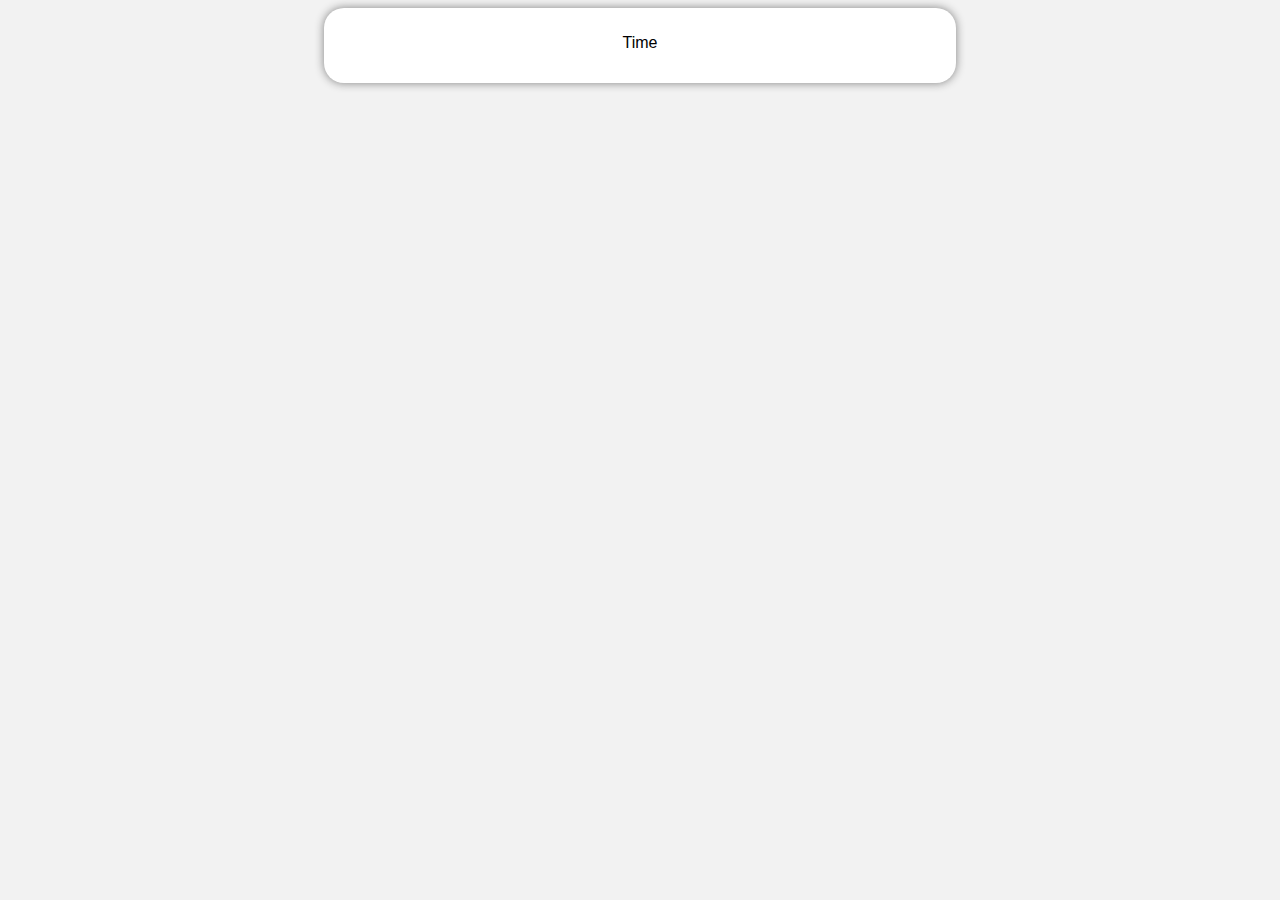
==== alarm.html @ 74199ba8 "The clock has been made 2" ====
<!DOCTYPE html>
<html lang="en">
<head>
    <meta charset="UTF-8">
    <meta name="viewport" content="width=device-width, initial-scale=1.0">
    <title>Alarm</title>
    <style>
        body{
            background-color: rgb(242, 242, 242);
            font-family: sans-serif;
        }
        main{ 
            width: 50%;
            padding: 10px 0px;
            margin: auto;
            background-color: white;
            border-radius: 20px;
            box-shadow: 0px 0px 10px gray;
        }
        h1, p{
            text-align: center;
        }
    </style>
</head>
<body> 
    <main>
        <p>Time</p>
        <h1 id="h1"></h1>
    </main>
</body>
<script>
    setInterval(()=>{
        let h1 = document.getElementById("h1");
        let date = new Date();
        let hour = date.getHours();
        let min = date.getMinutes();
        let sec = date.getSeconds();
        h1.innerHTML = `${hour}:${min}:${sec} ${hour >= 12 ? `PM` : `AM`}`
    }, 1000)
</script>
</html>
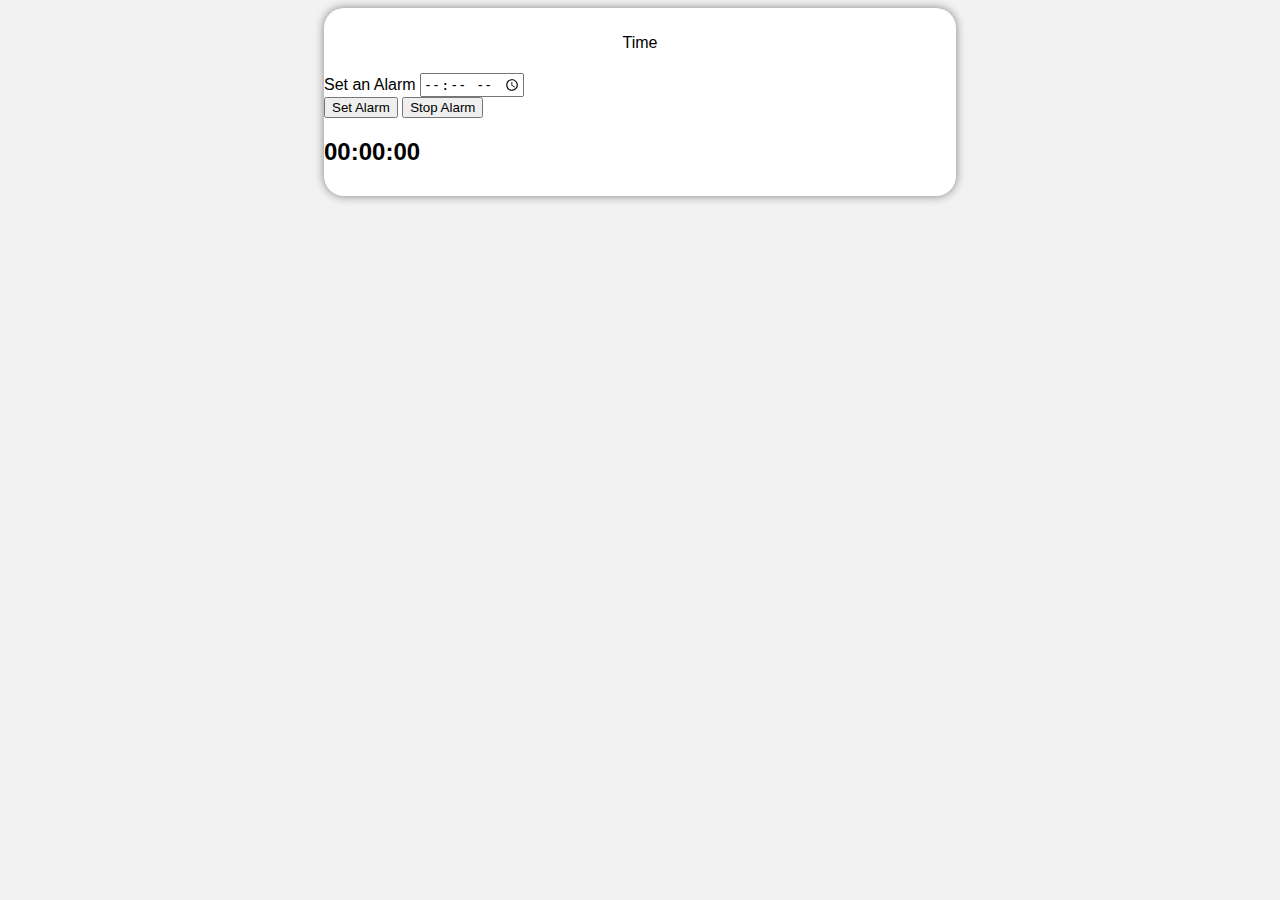
==== commit 2afe2940: "The alaram display ain't working" ====
--- a/alarm.html
+++ b/alarm.html
@@ -9,7 +9,7 @@
             background-color: rgb(242, 242, 242);
             font-family: sans-serif;
         }
-        main{ 
+        section{ 
             width: 50%;
             padding: 10px 0px;
             margin: auto;
@@ -23,12 +23,65 @@
     </style>
 </head>
 <body> 
-    <main>
+    <section>
         <p>Time</p>
         <h1 id="h1"></h1>
-    </main>
+        <div>
+            <main>
+                <label for="alarmTime">Set an Alarm</label>
+                <input type="time" id="alarmTime">
+            </main>
+            <button onclick="setAlarm()">Set Alarm</button>
+            <button onclick="stopAlarm()">Stop Alarm</button>
+        </div>
+        <h2 id="clock">00:00:00</h2>
+    </section>
 </body>
 <script>
+    let alarmInterval;
+
+    function setAlarm(){
+        const alarmTime = document.getElementById("alarmTime");
+        if (alarmTime) {
+            const now = new Date();
+            const alarm = new Date(now.toDateString() + ' ' + alarmTime);
+
+            const currentTime = new Date();
+            const timeUntilAlarm = alarm - currentTime;
+
+            if (timeUntilAlarm <= 0) {
+                alert("Please enter a time that is in the future");
+                return
+            }
+
+            alarmInterval = setInterval(function () {
+                const currentTime = new Date();
+                const timeUntilAlarm = alarm - currentTime;
+
+                if(timeUntilAlarm <= 0){
+                    alert("Time's up")
+                    clearInterval(alarmInterval);
+                } else {
+                    displayTime(timeUntilAlarm);
+                }
+            }, 1000)
+        }
+    }
+
+    function displayTime(time) {
+            const hours = Math.floor((time % (1000 * 60 * 60 * 24)) / (1000 * 60 * 60));
+            const minutes = Math.floor((time % (1000 * 60 * 60)) / (1000 * 60));
+            const seconds = Math.floor((time % (1000 * 60)) / 1000);
+
+            const timeString = `${String(hours).padStart(2, '0')}:${String(minutes).padStart(2, '0')}:${String(seconds).padStart(2, '0')}`;
+            document.getElementById("clock").textContent = timeString;
+    }
+
+    function stopAlarm() {
+            clearInterval(alarmInterval);
+            document.getElementById("clock").textContent = '00:00:00';
+    }
+
     setInterval(()=>{
         let h1 = document.getElementById("h1");
         let date = new Date();
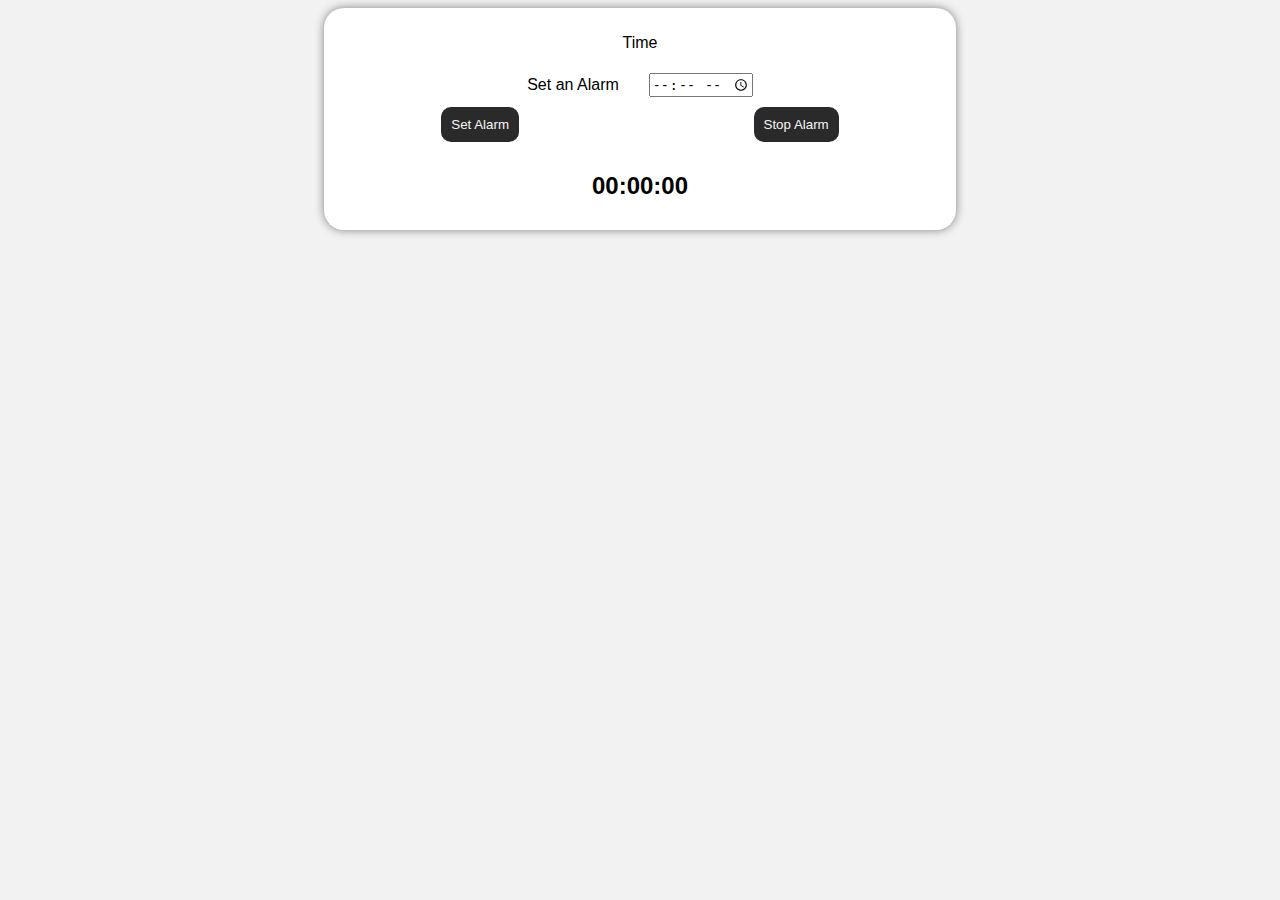
==== commit c5b87951: "The alarm is now done" ====
--- a/alarm.html
+++ b/alarm.html
@@ -17,8 +17,27 @@
             border-radius: 20px;
             box-shadow: 0px 0px 10px gray;
         }
-        h1, p{
+        h1, p, #clock{
             text-align: center;
+        }
+        main{
+            display: flex;
+            align-items: center;
+            justify-content: center;
+            gap: 30px;
+        }
+        .div1{
+            display: flex;
+            justify-content: space-around;
+            align-items: center;
+        }
+        button{
+            color: whitesmoke;
+            background-color: rgb(42, 42, 42);
+            border: none;
+            border-radius: 10px;
+            padding: 10px;
+            margin: 10px 0px;
         }
     </style>
 </head>
@@ -31,17 +50,21 @@
                 <label for="alarmTime">Set an Alarm</label>
                 <input type="time" id="alarmTime">
             </main>
-            <button onclick="setAlarm()">Set Alarm</button>
-            <button onclick="stopAlarm()">Stop Alarm</button>
+            <div class="div1">
+                <button onclick="setAlarm()">Set Alarm</button>
+                <button onclick="stopAlarm()">Stop Alarm</button>
+            </div>
         </div>
-        <h2 id="clock">00:00:00</h2>
+        <h2 id="clock"></h2>
     </section>
 </body>
 <script>
     let alarmInterval;
+    const clock = document.getElementById("clock");
+    clock.innerHTML = "00:00:00";
 
     function setAlarm(){
-        const alarmTime = document.getElementById("alarmTime");
+        const alarmTime = document.getElementById("alarmTime").value;
         if (alarmTime) {
             const now = new Date();
             const alarm = new Date(now.toDateString() + ' ' + alarmTime);
@@ -74,7 +97,7 @@
             const seconds = Math.floor((time % (1000 * 60)) / 1000);
 
             const timeString = `${String(hours).padStart(2, '0')}:${String(minutes).padStart(2, '0')}:${String(seconds).padStart(2, '0')}`;
-            document.getElementById("clock").textContent = timeString;
+            clock.innerHTML = timeString;
     }
 
     function stopAlarm() {
